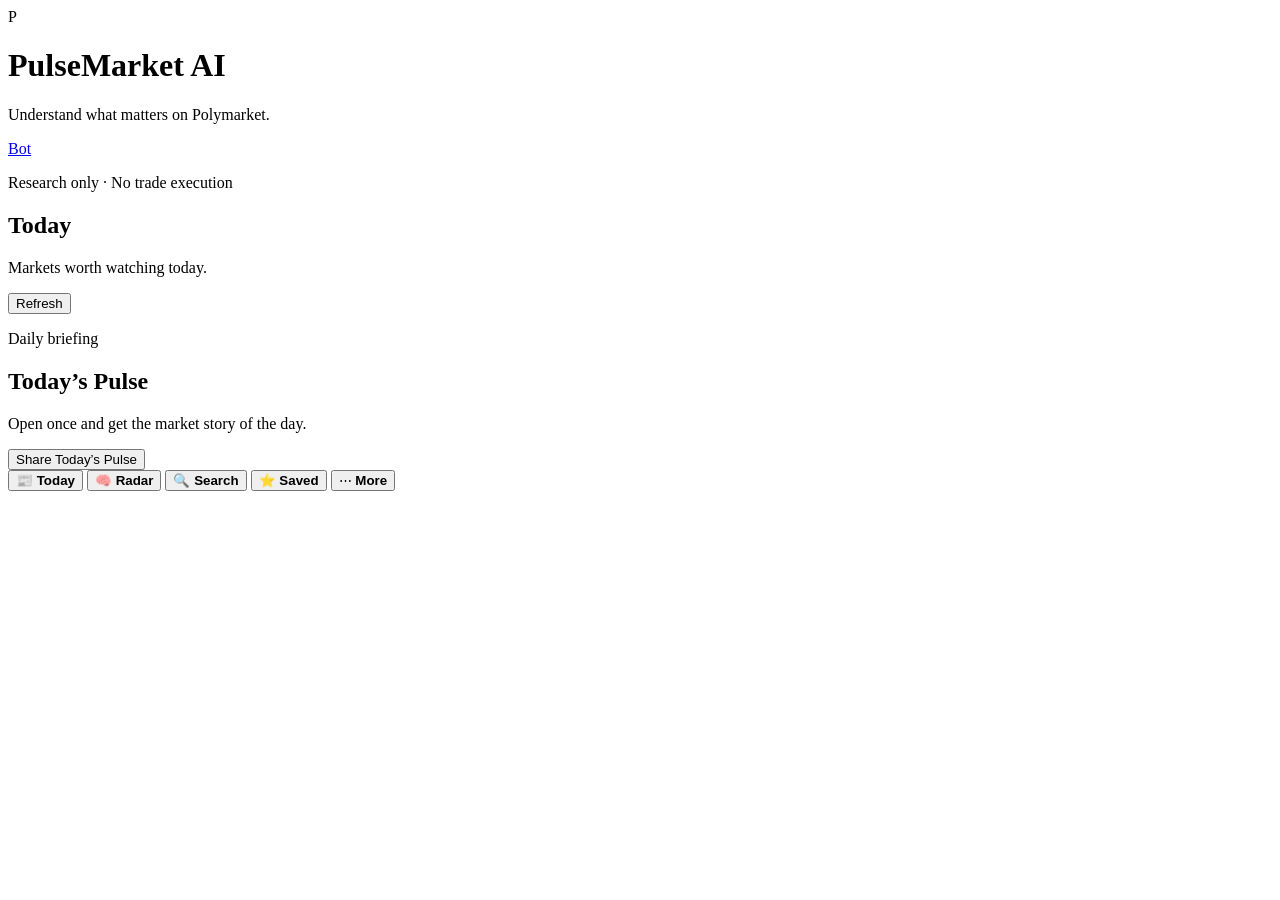
==== miniapp/index.html @ 292de963 "Redesign Mini App as premium intelligence product" ====
<!doctype html>
<html lang="en">
  <head>
    <meta charset="utf-8" />
    <meta name="viewport" content="width=device-width, initial-scale=1, viewport-fit=cover" />
    <title>PulseMarket AI Dashboard</title>
    <meta
      name="description"
      content="Telegram Mini App for Polymarket market intelligence."
    />
    <link rel="stylesheet" href="/app/styles.css" />
    <script src="https://telegram.org/js/telegram-web-app.js"></script>
  </head>
  <body>
    <main class="app-shell">
      <header class="masthead" id="top">
        <div class="brand-mark" aria-hidden="true">P</div>
        <div class="masthead__copy">
          <h1>PulseMarket AI</h1>
          <p data-i18n="productLine">Understand what matters on Polymarket.</p>
        </div>
        <a class="bot-link" href="https://t.me/PulseMarketAIBot" data-i18n="botLink">Bot</a>
      </header>

      <section class="context-bar" aria-live="polite">
        <div>
          <p class="context-kicker" data-i18n="researchLabel">Research only · No trade execution</p>
          <h2 id="context-title" data-i18n="todayTab">Today</h2>
          <p id="context-subtitle" data-i18n="todayContext">Markets worth watching today.</p>
        </div>
        <button class="ghost-button" type="button" data-refresh data-i18n="refresh">Refresh</button>
      </section>

      <div class="screen-stack">
        <section id="screen-today" class="screen is-active" data-screen="today" aria-labelledby="today-title">
          <div class="screen-intro">
            <p class="section-kicker" data-i18n="mainReason">Daily briefing</p>
            <h2 id="today-title" data-i18n="todayTitle">Today’s Pulse</h2>
            <p data-i18n="todaySubtitle">Open once and get the market story of the day.</p>
          </div>

          <div id="today-hero" class="story-card story-card--hero skeleton-card"></div>
          <div id="today-secondary" class="story-grid" aria-live="polite"></div>

          <button class="wide-action" type="button" data-action="share-today" data-i18n="shareSnapshot">
            Share Today’s Pulse
          </button>
        </section>

        <section id="screen-radar" class="screen" data-screen="radar" aria-labelledby="radar-title" hidden>
          <div class="screen-intro">
            <p class="section-kicker" data-i18n="attentionLayer">Attention layer</p>
            <h2 id="radar-title" data-i18n="radarTitle">Activity Radar</h2>
            <p data-i18n="radarSubtitle">Markets where public attention is rising.</p>
          </div>

          <div id="smart-hero" class="insight-card skeleton-card"></div>
          <div id="radar-list" class="compact-list" aria-live="polite"></div>
        </section>

        <section id="screen-search" class="screen" data-screen="search" aria-labelledby="search-title" hidden>
          <div class="screen-intro">
            <p class="section-kicker" data-i18n="spotlight">Spotlight search</p>
            <h2 id="search-title" data-i18n="searchTitle">Search</h2>
            <p data-i18n="searchSubtitle">Find a market and get a simple read.</p>
          </div>

          <form id="search-form" class="search-form">
            <input
              id="search-input"
              name="q"
              type="search"
              placeholder="Search markets, topics, names..."
              data-i18n-placeholder="searchPlaceholder"
              autocomplete="off"
            />
            <button type="submit" data-i18n="searchButton">Search</button>
          </form>

          <div class="suggestion-block">
            <p data-i18n="trendingSearches">Trending searches</p>
            <div id="trending-searches" class="chip-row"></div>
          </div>

          <div class="suggestion-block" id="recent-searches-block" hidden>
            <p data-i18n="recentSearches">Recent searches</p>
            <div id="recent-searches" class="chip-row"></div>
          </div>

          <div id="search-results" class="search-results" aria-live="polite">
            <div class="empty-state empty-state--compact" data-i18n="searchEmpty">
              Search like Spotlight. Try bitcoin, election, fed, AI.
            </div>
          </div>
        </section>

        <section id="screen-saved" class="screen" data-screen="saved" aria-labelledby="saved-title" hidden>
          <div class="screen-intro">
            <p class="section-kicker" data-i18n="returnLater">Return later</p>
            <h2 id="saved-title" data-i18n="savedTitle">Saved markets</h2>
            <p data-i18n="savedSubtitle">Keep markets you want to revisit.</p>
          </div>

          <div id="saved-list" class="compact-list" aria-live="polite"></div>

          <div class="subsection">
            <div class="subsection-heading">
              <h3 data-i18n="recentlyOpened">Recently opened</h3>
              <span data-i18n="localOnly">Stored on this device</span>
            </div>
            <div id="recently-opened-list" class="compact-list" aria-live="polite"></div>
          </div>
        </section>

        <section id="screen-more" class="screen" data-screen="more" aria-labelledby="more-title" hidden>
          <div class="screen-intro">
            <p class="section-kicker" data-i18n="controls">Controls</p>
            <h2 id="more-title" data-i18n="moreTitle">More</h2>
            <p data-i18n="moreSubtitle">Tune the app and learn what the signals mean.</p>
          </div>

          <div class="settings-card">
            <div class="settings-row">
              <div>
                <strong data-i18n="language">Language</strong>
                <span data-i18n="languageHint">Use Telegram language or choose manually.</span>
              </div>
              <div class="segmented" role="group" aria-label="Language">
                <button type="button" data-setting="language" data-value="auto">Auto</button>
                <button type="button" data-setting="language" data-value="en">EN</button>
                <button type="button" data-setting="language" data-value="ru">RU</button>
              </div>
            </div>

            <div class="settings-row">
              <div>
                <strong data-i18n="theme">Theme</strong>
                <span data-i18n="themeHint">Clean light mode or focused dark mode.</span>
              </div>
              <div class="segmented" role="group" aria-label="Theme">
                <button type="button" data-setting="theme" data-value="system">System</button>
                <button type="button" data-setting="theme" data-value="dark">Dark</button>
                <button type="button" data-setting="theme" data-value="light">Light</button>
              </div>
            </div>

            <div class="toggle-row">
              <span data-i18n="todayNotifications">Today’s Pulse notifications</span>
              <button type="button" class="switch" data-toggle="todayNotifications" aria-pressed="false"></button>
            </div>
            <div class="toggle-row">
              <span data-i18n="activityNotifications">Activity alerts</span>
              <button type="button" class="switch" data-toggle="activityNotifications" aria-pressed="false"></button>
            </div>
            <div class="toggle-row">
              <span data-i18n="sharpMoveNotifications">Sharp move alerts</span>
              <button type="button" class="switch" data-toggle="sharpMoveNotifications" aria-pressed="false"></button>
            </div>
            <div class="toggle-row">
              <span data-i18n="compactMode">Compact mode</span>
              <button type="button" class="switch" data-toggle="compactMode" aria-pressed="false"></button>
            </div>
            <div class="toggle-row">
              <span data-i18n="reducedAnimations">Reduced animations</span>
              <button type="button" class="switch" data-toggle="reducedAnimations" aria-pressed="false"></button>
            </div>
          </div>

          <div class="learn-grid">
            <article>
              <h3 data-i18n="whatPulse">What is Pulse Score?</h3>
              <p data-i18n="pulseMeaning">How interesting this market looks today.</p>
            </article>
            <article>
              <h3 data-i18n="whatRadar">What is Activity Radar?</h3>
              <p data-i18n="radarMeaning">It shows where public attention is increasing.</p>
            </article>
          </div>

          <div class="link-list">
            <a href="https://t.me/PulseMarketAI" data-i18n="channel">Channel</a>
            <a href="https://t.me/PulseMarketAISupport" data-i18n="support">Support</a>
            <a href="https://github.com/IlyasMescherov/polymarket-pulse-bot">GitHub</a>
            <button type="button" data-action="share-app" data-i18n="shareApp">Share app</button>
            <button type="button" data-action="feedback" data-i18n="feedback">Send feedback</button>
          </div>

          <footer class="footer-note">
            <strong data-i18n="footerSafety">Research only · No trading · No wallets · No deposits · No private keys · No financial advice</strong>
            <span data-i18n="footerCopy">PulseMarket AI helps users understand public market data. It does not execute trades.</span>
          </footer>
        </section>
      </div>
    </main>

    <nav class="bottom-nav" aria-label="Primary Mini App navigation">
      <div class="bottom-nav__inner">
        <button class="bottom-nav__item is-active" type="button" data-tab="today">
          <span aria-hidden="true">📰</span>
          <strong data-i18n="todayTab">Today</strong>
        </button>
        <button class="bottom-nav__item" type="button" data-tab="radar">
          <span aria-hidden="true">🧠</span>
          <strong data-i18n="radarTab">Radar</strong>
        </button>
        <button class="bottom-nav__item" type="button" data-tab="search">
          <span aria-hidden="true">🔍</span>
          <strong data-i18n="searchTab">Search</strong>
        </button>
        <button class="bottom-nav__item" type="button" data-tab="saved">
          <span aria-hidden="true">⭐</span>
          <strong data-i18n="savedTab">Saved</strong>
        </button>
        <button class="bottom-nav__item" type="button" data-tab="more">
          <span aria-hidden="true">⋯</span>
          <strong data-i18n="moreTab">More</strong>
        </button>
      </div>
    </nav>

    <script src="/app/app.js"></script>
  </body>
</html>
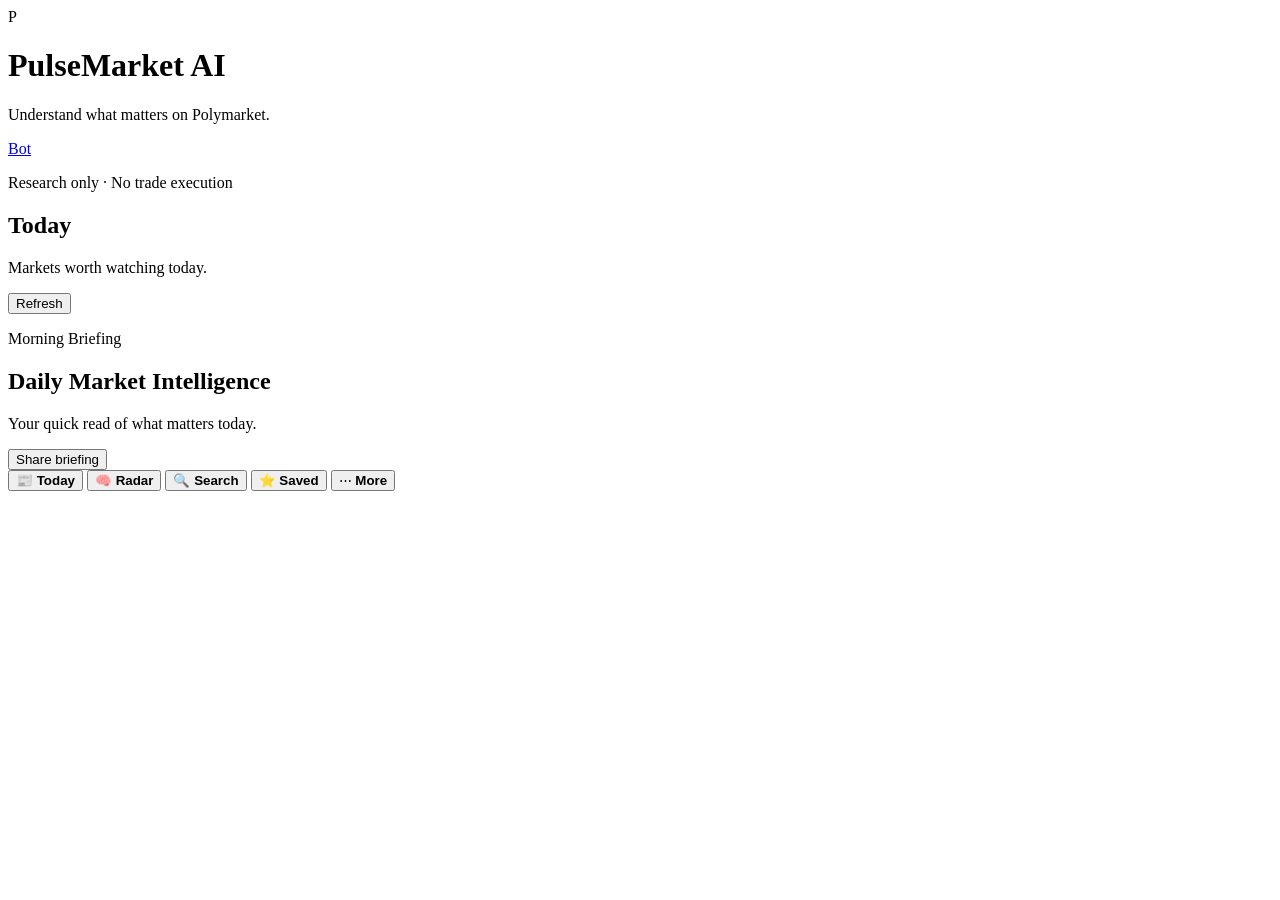
==== commit bf2009b3: "Add daily market intelligence companion layer" ====
--- a/miniapp/index.html
+++ b/miniapp/index.html
@@ -34,16 +34,16 @@
       <div class="screen-stack">
         <section id="screen-today" class="screen is-active" data-screen="today" aria-labelledby="today-title">
           <div class="screen-intro">
-            <p class="section-kicker" data-i18n="mainReason">Daily briefing</p>
-            <h2 id="today-title" data-i18n="todayTitle">Today’s Pulse</h2>
-            <p data-i18n="todaySubtitle">Open once and get the market story of the day.</p>
+            <p class="section-kicker" data-i18n="mainReason">Morning Briefing</p>
+            <h2 id="today-title" data-i18n="todayTitle">Daily Market Intelligence</h2>
+            <p data-i18n="todaySubtitle">Your quick read of what matters today.</p>
           </div>
 
           <div id="today-hero" class="story-card story-card--hero skeleton-card"></div>
           <div id="today-secondary" class="story-grid" aria-live="polite"></div>
 
           <button class="wide-action" type="button" data-action="share-today" data-i18n="shareSnapshot">
-            Share Today’s Pulse
+            Share briefing
           </button>
         </section>
 
@@ -145,7 +145,7 @@
             </div>
 
             <div class="toggle-row">
-              <span data-i18n="todayNotifications">Today’s Pulse notifications</span>
+              <span data-i18n="todayNotifications">Morning Briefing notifications</span>
               <button type="button" class="switch" data-toggle="todayNotifications" aria-pressed="false"></button>
             </div>
             <div class="toggle-row">
@@ -175,6 +175,10 @@
               <h3 data-i18n="whatRadar">What is Activity Radar?</h3>
               <p data-i18n="radarMeaning">It shows where public attention is increasing.</p>
             </article>
+            <article>
+              <h3 data-i18n="whatMood">What is Market Mood?</h3>
+              <p data-i18n="moodMeaning">A plain-language read of how active a market feels.</p>
+            </article>
           </div>
 
           <div class="link-list">
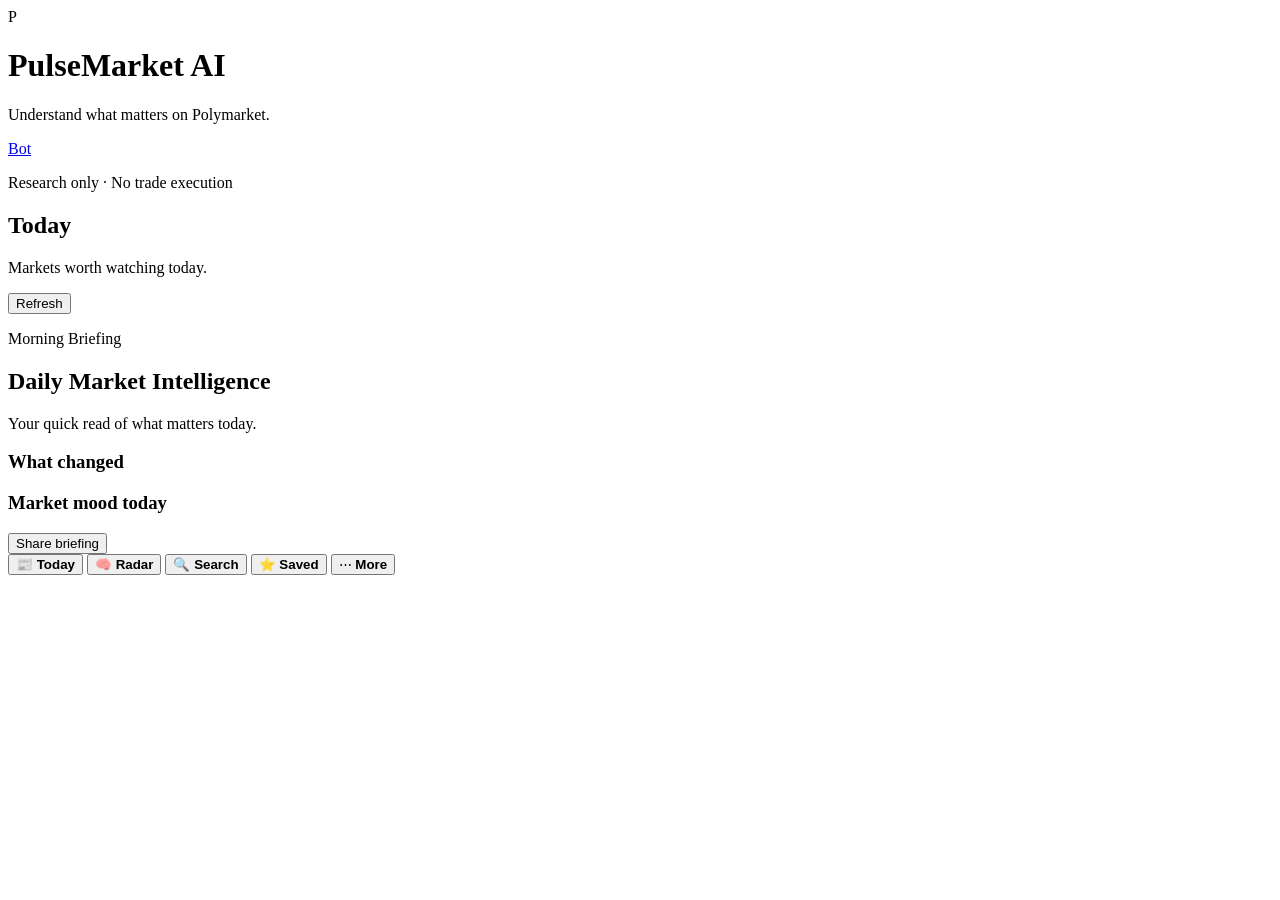
==== commit 7521dd1c: "Compress Mini App cards and add daily habit layer" ====
--- a/miniapp/index.html
+++ b/miniapp/index.html
@@ -40,6 +40,16 @@
           </div>
 
           <div id="today-hero" class="story-card story-card--hero skeleton-card"></div>
+
+          <div class="daily-snapshot" aria-live="polite">
+            <section id="what-changed" class="mini-panel skeleton-card">
+              <h3>What changed</h3>
+            </section>
+            <section id="mood-summary" class="mini-panel skeleton-card">
+              <h3>Market mood today</h3>
+            </section>
+          </div>
+
           <div id="today-secondary" class="story-grid" aria-live="polite"></div>
 
           <button class="wide-action" type="button" data-action="share-today" data-i18n="shareSnapshot">
@@ -197,6 +207,16 @@
       </div>
     </main>
 
+    <div id="explain-sheet" class="sheet-backdrop" hidden>
+      <section class="explain-sheet" role="dialog" aria-modal="true" aria-labelledby="explain-title">
+        <button class="sheet-close" type="button" data-action="close-explain" aria-label="Close">×</button>
+        <p class="section-kicker" data-i18n="simpleReadTitle">Simple Read</p>
+        <h2 id="explain-title"></h2>
+        <div id="explain-body" class="explain-body"></div>
+        <div id="explain-actions" class="action-row"></div>
+      </section>
+    </div>
+
     <nav class="bottom-nav" aria-label="Primary Mini App navigation">
       <div class="bottom-nav__inner">
         <button class="bottom-nav__item is-active" type="button" data-tab="today">
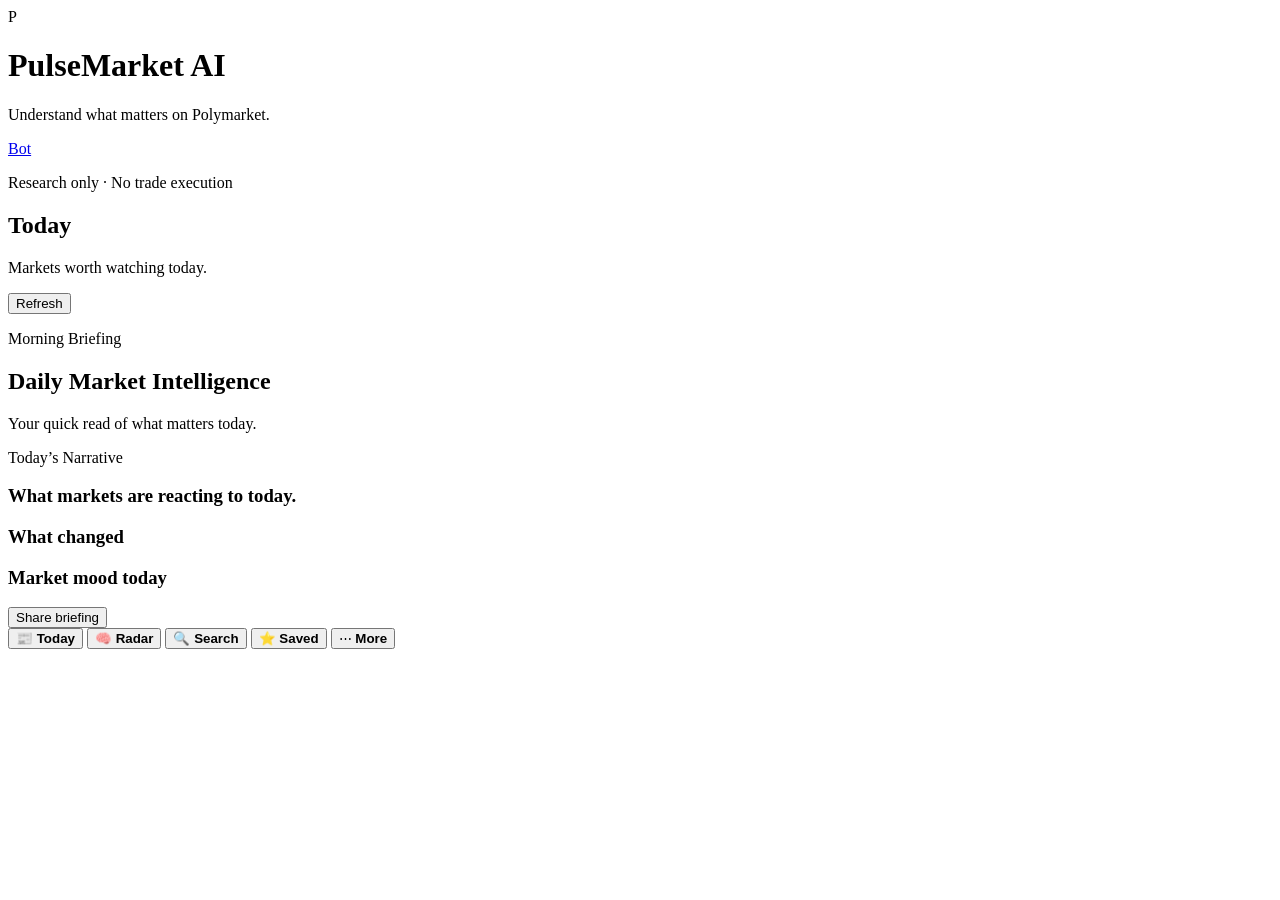
==== commit 80032899: "Add AI reasoning and narrative intelligence layer" ====
--- a/miniapp/index.html
+++ b/miniapp/index.html
@@ -31,6 +31,10 @@
         <button class="ghost-button" type="button" data-refresh data-i18n="refresh">Refresh</button>
       </section>
 
+      <section class="category-rail" aria-label="Event categories">
+        <div id="category-chips" class="category-rail__chips"></div>
+      </section>
+
       <div class="screen-stack">
         <section id="screen-today" class="screen is-active" data-screen="today" aria-labelledby="today-title">
           <div class="screen-intro">
@@ -38,6 +42,11 @@
             <h2 id="today-title" data-i18n="todayTitle">Daily Market Intelligence</h2>
             <p data-i18n="todaySubtitle">Your quick read of what matters today.</p>
           </div>
+
+          <section id="today-narrative" class="narrative-card skeleton-card" aria-live="polite">
+            <p class="section-kicker" data-i18n="narrativeKicker">Today’s Narrative</p>
+            <h3 data-i18n="narrativeTitle">What markets are reacting to today.</h3>
+          </section>
 
           <div id="today-hero" class="story-card story-card--hero skeleton-card"></div>
 
@@ -130,6 +139,14 @@
           </div>
 
           <div class="settings-card">
+            <div class="settings-row settings-row--stacked">
+              <div>
+                <strong data-i18n="interests">Interests</strong>
+                <span data-i18n="interestsHint">Prioritize categories you care about.</span>
+              </div>
+              <div id="interest-chips" class="chip-row chip-row--wrap"></div>
+            </div>
+
             <div class="settings-row">
               <div>
                 <strong data-i18n="language">Language</strong>
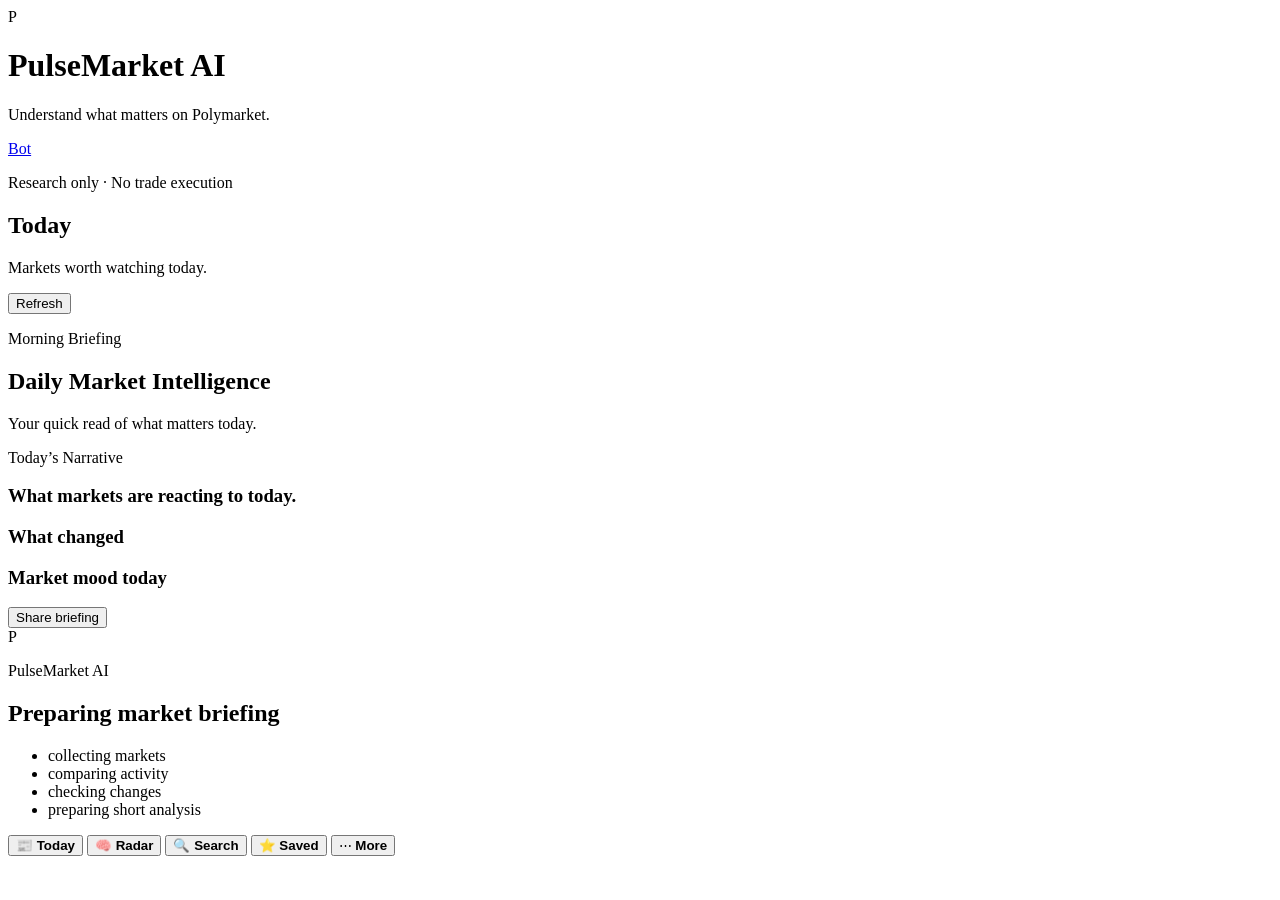
==== commit bbb8d9a8: "Add Mini App loading and skeleton states" ====
--- a/miniapp/index.html
+++ b/miniapp/index.html
@@ -195,6 +195,10 @@
 
           <div class="learn-grid">
             <article>
+              <h3 data-i18n="aboutPulse">About PulseMarket AI</h3>
+              <p data-i18n="aboutPulseCopy">A calm daily intelligence companion for Polymarket.</p>
+            </article>
+            <article>
               <h3 data-i18n="whatPulse">What is Pulse Score?</h3>
               <p data-i18n="pulseMeaning">How interesting this market looks today.</p>
             </article>
@@ -223,6 +227,23 @@
         </section>
       </div>
     </main>
+
+    <div id="app-loading" class="app-loading" role="status" aria-live="polite">
+      <div class="app-loading__card">
+        <div class="app-loading__mark" aria-hidden="true">P</div>
+        <div>
+          <p>PulseMarket AI</p>
+          <h2 data-i18n="loadingTitle">Preparing market briefing</h2>
+        </div>
+        <div class="app-loading__loader" aria-hidden="true"></div>
+        <ul>
+          <li data-i18n="loadingStepMarkets">collecting markets</li>
+          <li data-i18n="loadingStepActivity">comparing activity</li>
+          <li data-i18n="loadingStepChanges">checking changes</li>
+          <li data-i18n="loadingStepAnalysis">preparing short analysis</li>
+        </ul>
+      </div>
+    </div>
 
     <div id="explain-sheet" class="sheet-backdrop" hidden>
       <section class="explain-sheet" role="dialog" aria-modal="true" aria-labelledby="explain-title">
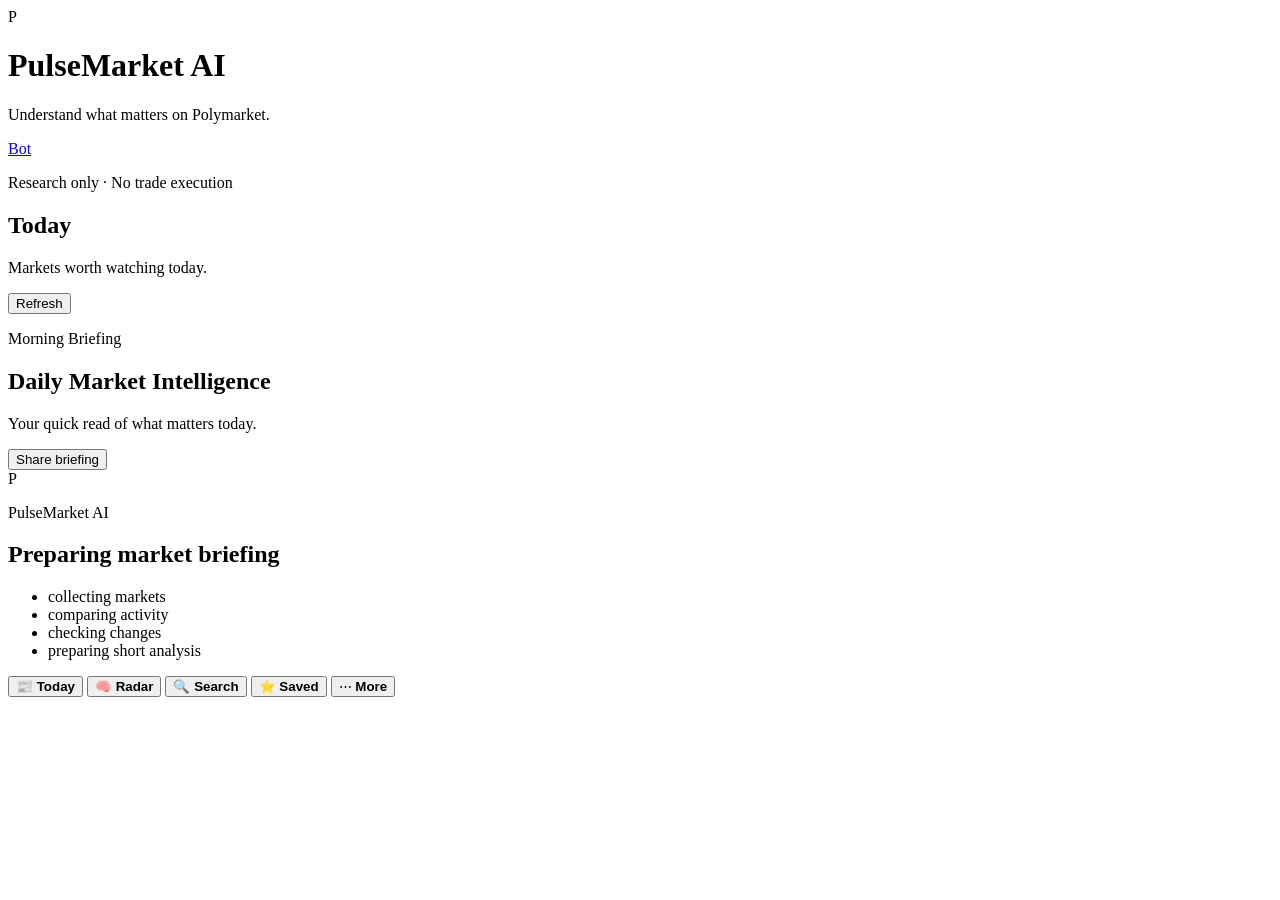
==== commit e560adda: "Improve Mini App fullscreen launch and skeleton loading" ====
--- a/miniapp/index.html
+++ b/miniapp/index.html
@@ -43,19 +43,39 @@
             <p data-i18n="todaySubtitle">Your quick read of what matters today.</p>
           </div>
 
-          <section id="today-narrative" class="narrative-card skeleton-card" aria-live="polite">
-            <p class="section-kicker" data-i18n="narrativeKicker">Today’s Narrative</p>
-            <h3 data-i18n="narrativeTitle">What markets are reacting to today.</h3>
+          <section id="today-narrative" class="narrative-card skeleton-card skeleton-card--structured" aria-live="polite">
+            <span class="skeleton-line skeleton-line--title"></span>
+            <span class="skeleton-line skeleton-line--wide"></span>
+            <span class="skeleton-line skeleton-line--medium"></span>
+            <div class="skeleton-pills" aria-hidden="true">
+              <span class="skeleton-pill"></span>
+              <span class="skeleton-pill skeleton-pill--small"></span>
+            </div>
           </section>
 
-          <div id="today-hero" class="story-card story-card--hero skeleton-card"></div>
+          <div id="today-hero" class="story-card story-card--hero skeleton-card skeleton-card--structured">
+            <span class="skeleton-line skeleton-line--title"></span>
+            <span class="skeleton-line skeleton-line--wide"></span>
+            <span class="skeleton-line skeleton-line--medium"></span>
+            <div class="skeleton-pills" aria-hidden="true">
+              <span class="skeleton-pill"></span>
+              <span class="skeleton-pill skeleton-pill--small"></span>
+            </div>
+            <span class="skeleton-button"></span>
+          </div>
 
           <div class="daily-snapshot" aria-live="polite">
-            <section id="what-changed" class="mini-panel skeleton-card">
-              <h3>What changed</h3>
+            <section id="what-changed" class="mini-panel skeleton-card skeleton-card--structured">
+              <span class="skeleton-line skeleton-line--title"></span>
+              <span class="skeleton-line skeleton-line--wide"></span>
+              <span class="skeleton-line skeleton-line--short"></span>
             </section>
-            <section id="mood-summary" class="mini-panel skeleton-card">
-              <h3>Market mood today</h3>
+            <section id="mood-summary" class="mini-panel skeleton-card skeleton-card--structured">
+              <span class="skeleton-line skeleton-line--title"></span>
+              <span class="skeleton-line skeleton-line--medium"></span>
+              <div class="skeleton-pills" aria-hidden="true">
+                <span class="skeleton-pill skeleton-pill--small"></span>
+              </div>
             </section>
           </div>
 
@@ -73,7 +93,16 @@
             <p data-i18n="radarSubtitle">Markets where public attention is rising.</p>
           </div>
 
-          <div id="smart-hero" class="insight-card skeleton-card"></div>
+          <div id="smart-hero" class="insight-card skeleton-card skeleton-card--structured">
+            <span class="skeleton-line skeleton-line--title"></span>
+            <span class="skeleton-line skeleton-line--wide"></span>
+            <span class="skeleton-line skeleton-line--medium"></span>
+            <div class="skeleton-pills" aria-hidden="true">
+              <span class="skeleton-pill"></span>
+              <span class="skeleton-pill skeleton-pill--small"></span>
+            </div>
+            <span class="skeleton-button"></span>
+          </div>
           <div id="radar-list" class="compact-list" aria-live="polite"></div>
         </section>
 
